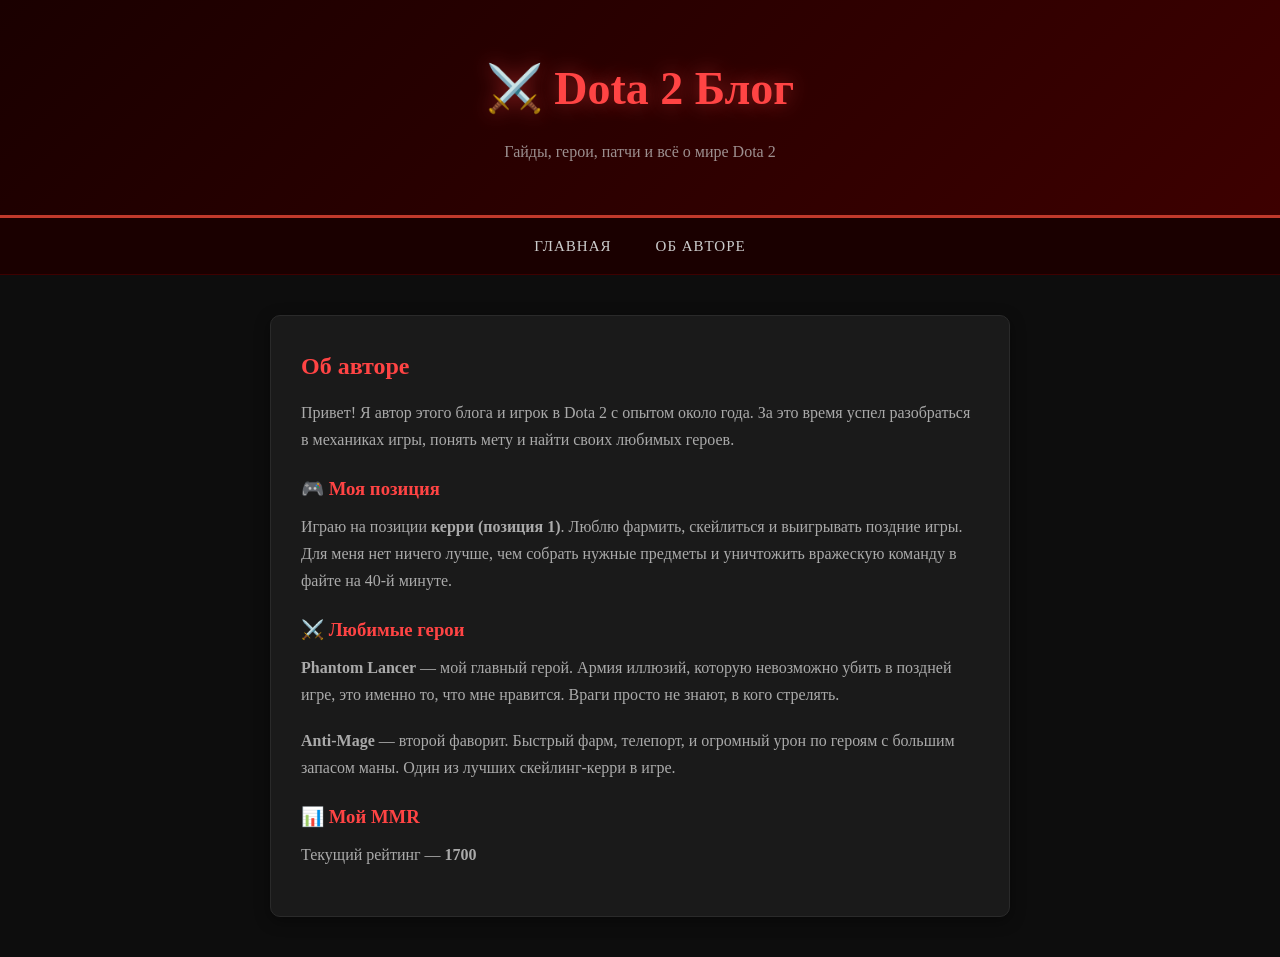
==== about.html @ 969dcbc3 "first commit" ====
<!DOCTYPE html>
<html lang="ru">
  <head>
    <meta charset="UTF-8">
    <title>Об авторе — Dota 2 Блог</title>
    <link rel="stylesheet" href="style.css">
  </head>
  <body>

    <header>
      <h1>⚔️ Dota 2 Блог</h1>
      <p>Гайды, герои, патчи и всё о мире Dota 2</p>
    </header>

    <nav>
      <a href="index.html">Главная</a>
      <a href="about.html">Об авторе</a>
    </nav>

    <main>
      <article>
        <h2>Об авторе</h2>

        <p>Привет! Я автор этого блога и игрок в Dota 2 с опытом около года. За это время успел разобраться в механиках игры, понять мету и найти своих любимых героев.</p>

        <h3 style="color: #ff4444; margin: 20px 0 8px;">🎮 Моя позиция</h3>
        <p>Играю на позиции <strong>керри (позиция 1)</strong>. Люблю фармить, скейлиться и выигрывать поздние игры. Для меня нет ничего лучше, чем собрать нужные предметы и уничтожить вражескую команду в файте на 40-й минуте.</p>

        <h3 style="color: #ff4444; margin: 20px 0 8px;">⚔️ Любимые герои</h3>
        <p><strong>Phantom Lancer</strong> — мой главный герой. Армия иллюзий, которую невозможно убить в поздней игре, это именно то, что мне нравится. Враги просто не знают, в кого стрелять.</p>
        <p><strong>Anti-Mage</strong> — второй фаворит. Быстрый фарм, телепорт, и огромный урон по героям с большим запасом маны. Один из лучших скейлинг-керри в игре.</p>

        <h3 style="color: #ff4444; margin: 20px 0 8px;">📊 Мой MMR</h3>
        <p>Текущий рейтинг — <strong>1700
---- style.css ----
* {
  margin: 0;
  padding: 0;
  box-sizing: border-box;
}

body {
  font-family: Georgia, serif;
  background-color: #0d0d0d;
  color: #e0e0e0;
  line-height: 1.7;
}

/* Шапка */
header {
  background: linear-gradient(135deg, #1a0000, #3d0000);
  color: white;
  padding: 50px 0;
  text-align: center;
  border-bottom: 3px solid #c0392b;
}

header h1 {
  font-size: 46px;
  margin-bottom: 10px;
  color: #ff4444;
  text-shadow: 0 0 20px rgba(255, 68, 68, 0.5);
}

header p {
  font-size: 16px;
  opacity: 0.7;
  color: #ccc;
}

/* Навигация */
nav {
  background-color: #1a0000;
  text-align: center;
  padding: 14px;
  border-bottom: 1px solid #3d0000;
}

nav a {
  color: #ccc;
  text-decoration: none;
  margin: 0 20px;
  font-size: 15px;
  letter-spacing: 1px;
  text-transform: uppercase;
}

nav a:hover {
  color: #ff4444;
}

/* Основной контент */
main {
  max-width: 780px;
  margin: 40px auto;
  padding: 0 20px;
}

/* Карточка статьи */
article {
  background: #1a1a1a;
  border-radius: 10px;
  padding: 30px;
  margin-bottom: 24px;
  border: 1px solid #2a2a2a;
  box-shadow: 0 4px 15px rgba(0, 0, 0, 0.4);
  transition: transform 0.2s;
}

article:hover {
  transform: translateY(-3px);
}

article h2 {
  font-size: 24px;
  margin-bottom: 12px;
  color: #ff4444;
}

article p {
  color: #aaa;
  margin-bottom: 18px;
}

article a {
  color: #ff4444;
  text-decoration: none;
  font-weight: bold;
  border: 1px solid #ff4444;
  padding: 6px 14px;
  border-radius: 4px;
  font-size: 14px;
}

article a:hover {
  background-color: #ff4444;
  color: white;
}

/* Подвал */
footer {
  text-align: center;
  padding: 30px;
  color: #555;
  font-size: 14px;
  border-top: 1px solid #1a1a1a;
}
/* Тег с категорией статьи */
.tag {
  display: inline-block;
  background-color: #3d0000;
  color: #ff4444;
  font-size: 12px;
  padding: 3px 10px;
  border-radius: 20px;
  margin-bottom: 12px;
  text-transform: uppercase;
  letter-spacing: 1px;
}

/* Дата публикации */
.date {
  color: #555;
  font-size: 13px;
  margin-bottom: 10px;
}
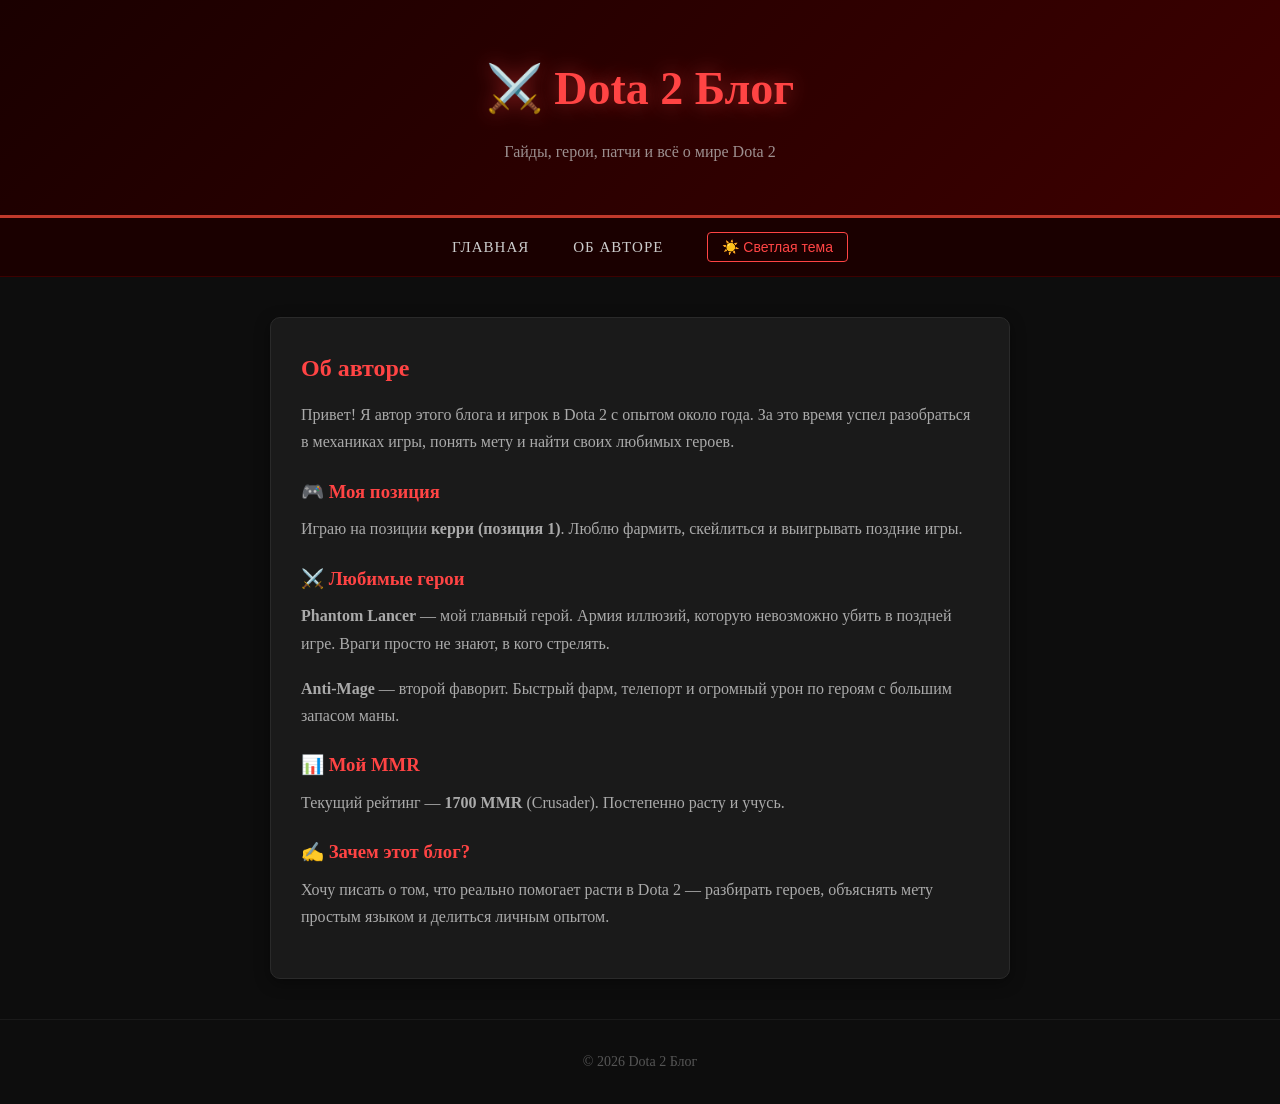
==== commit c7898e37: "add theme toggle to all pages" ====
--- a/about.html
+++ b/about.html
@@ -15,6 +15,7 @@
     <nav>
       <a href="index.html">Главная</a>
       <a href="about.html">Об авторе</a>
+      <button id="theme-btn" onclick="toggleTheme()">☀️ Светлая тема</button>
     </nav>
 
     <main>
@@ -24,11 +25,46 @@
         <p>Привет! Я автор этого блога и игрок в Dota 2 с опытом около года. За это время успел разобраться в механиках игры, понять мету и найти своих любимых героев.</p>
 
         <h3 style="color: #ff4444; margin: 20px 0 8px;">🎮 Моя позиция</h3>
-        <p>Играю на позиции <strong>керри (позиция 1)</strong>. Люблю фармить, скейлиться и выигрывать поздние игры. Для меня нет ничего лучше, чем собрать нужные предметы и уничтожить вражескую команду в файте на 40-й минуте.</p>
+        <p>Играю на позиции <strong>керри (позиция 1)</strong>. Люблю фармить, скейлиться и выигрывать поздние игры.</p>
 
         <h3 style="color: #ff4444; margin: 20px 0 8px;">⚔️ Любимые герои</h3>
-        <p><strong>Phantom Lancer</strong> — мой главный герой. Армия иллюзий, которую невозможно убить в поздней игре, это именно то, что мне нравится. Враги просто не знают, в кого стрелять.</p>
-        <p><strong>Anti-Mage</strong> — второй фаворит. Быстрый фарм, телепорт, и огромный урон по героям с большим запасом маны. Один из лучших скейлинг-керри в игре.</p>
+        <p><strong>Phantom Lancer</strong> — мой главный герой. Армия иллюзий, которую невозможно убить в поздней игре. Враги просто не знают, в кого стрелять.</p>
+        <p><strong>Anti-Mage</strong> — второй фаворит. Быстрый фарм, телепорт и огромный урон по героям с большим запасом маны.</p>
 
         <h3 style="color: #ff4444; margin: 20px 0 8px;">📊 Мой MMR</h3>
-        <p>Текущий рейтинг — <strong>1700+        <p>Текущий рейтинг — <strong>1700 MMR</strong> (Crusader). Постепенно расту и учусь.</p>
+
+        <h3 style="color: #ff4444; margin: 20px 0 8px;">✍️ Зачем этот блог?</h3>
+        <p>Хочу писать о том, что реально помогает расти в Dota 2 — разбирать героев, объяснять мету простым языком и делиться личным опытом.</p>
+
+      </article>
+    </main>
+
+    <footer>
+      <p>© 2026 Dota 2 Блог</p>
+    </footer>
+
+    <script>
+      const body = document.body;
+      const btn = document.getElementById('theme-btn');
+
+      if (localStorage.getItem('theme') === 'light') {
+        body.classList.add('light');
+        if (btn) btn.textContent = '🌙 Тёмная тема';
+      }
+
+      function toggleTheme() {
+        if (body.classList.contains('light')) {
+          body.classList.remove('light');
+          if (btn) btn.textContent = '☀️ Светлая тема';
+          localStorage.setItem('theme', 'dark');
+        } else {
+          body.classList.add('light');
+          if (btn) btn.textContent = '🌙 Тёмная тема';
+          localStorage.setItem('theme', 'light');
+        }
+      }
+    </script>
+
+  </body>
+</html>
--- a/style.css
+++ b/style.css
@@ -9,6 +9,7 @@
   background-color: #0d0d0d;
   color: #e0e0e0;
   line-height: 1.7;
+  transition: background-color 0.3s, color 0.3s;
 }
 
 /* Шапка */
@@ -18,6 +19,7 @@
   padding: 50px 0;
   text-align: center;
   border-bottom: 3px solid #c0392b;
+  transition: background 0.3s;
 }
 
 header h1 {
@@ -39,6 +41,7 @@
   text-align: center;
   padding: 14px;
   border-bottom: 1px solid #3d0000;
+  transition: background-color 0.3s;
 }
 
 nav a {
@@ -69,7 +72,7 @@
   margin-bottom: 24px;
   border: 1px solid #2a2a2a;
   box-shadow: 0 4px 15px rgba(0, 0, 0, 0.4);
-  transition: transform 0.2s;
+  transition: transform 0.2s, background 0.3s;
 }
 
 article:hover {
@@ -109,8 +112,10 @@
   color: #555;
   font-size: 14px;
   border-top: 1px solid #1a1a1a;
-}
-/* Тег с категорией статьи */
+  transition: color 0.3s;
+}
+
+/* Тег категории */
 .tag {
   display: inline-block;
   background-color: #3d0000;
@@ -121,11 +126,100 @@
   margin-bottom: 12px;
   text-transform: uppercase;
   letter-spacing: 1px;
-}
-
-/* Дата публикации */
+  transition: background 0.3s;
+}
+
+/* Дата */
 .date {
   color: #555;
   font-size: 13px;
   margin-bottom: 10px;
+}
+
+/* Кнопка переключения темы */
+#theme-btn {
+  background: transparent;
+  border: 1px solid #ff4444;
+  color: #ff4444;
+  padding: 6px 14px;
+  border-radius: 4px;
+  cursor: pointer;
+  font-size: 14px;
+  margin-left: 20px;
+  transition: all 0.3s;
+}
+
+#theme-btn:hover {
+  background: #ff4444;
+  color: white;
+}
+
+/* ===== СВЕТЛАЯ ТЕМА ===== */
+body.light {
+  background-color: #f5f5f5;
+  color: #333;
+}
+
+body.light header {
+  background: linear-gradient(135deg, #cc0000, #ff4444);
+}
+
+body.light nav {
+  background-color: #cc0000;
+}
+
+body.light nav a {
+  color: white;
+}
+
+body.light nav a:hover {
+  color: #ffcccc;
+}
+
+body.light article {
+  background: white;
+  border: 1px solid #ddd;
+  box-shadow: 0 2px 8px rgba(0, 0, 0, 0.1);
+}
+
+body.light article h2 {
+  color: #cc0000;
+}
+
+body.light article p {
+  color: #555;
+}
+
+body.light article a {
+  color: #cc0000;
+  border-color: #cc0000;
+}
+
+body.light article a:hover {
+  background-color: #cc0000;
+  color: white;
+}
+
+body.light .tag {
+  background-color: #ffeeee;
+  color: #cc0000;
+}
+
+body.light .date {
+  color: #999;
+}
+
+body.light footer {
+  color: #999;
+  border-top: 1px solid #ddd;
+}
+
+body.light #theme-btn {
+  border-color: white;
+  color: white;
+}
+
+body.light #theme-btn:hover {
+  background: white;
+  color: #cc0000;
 }
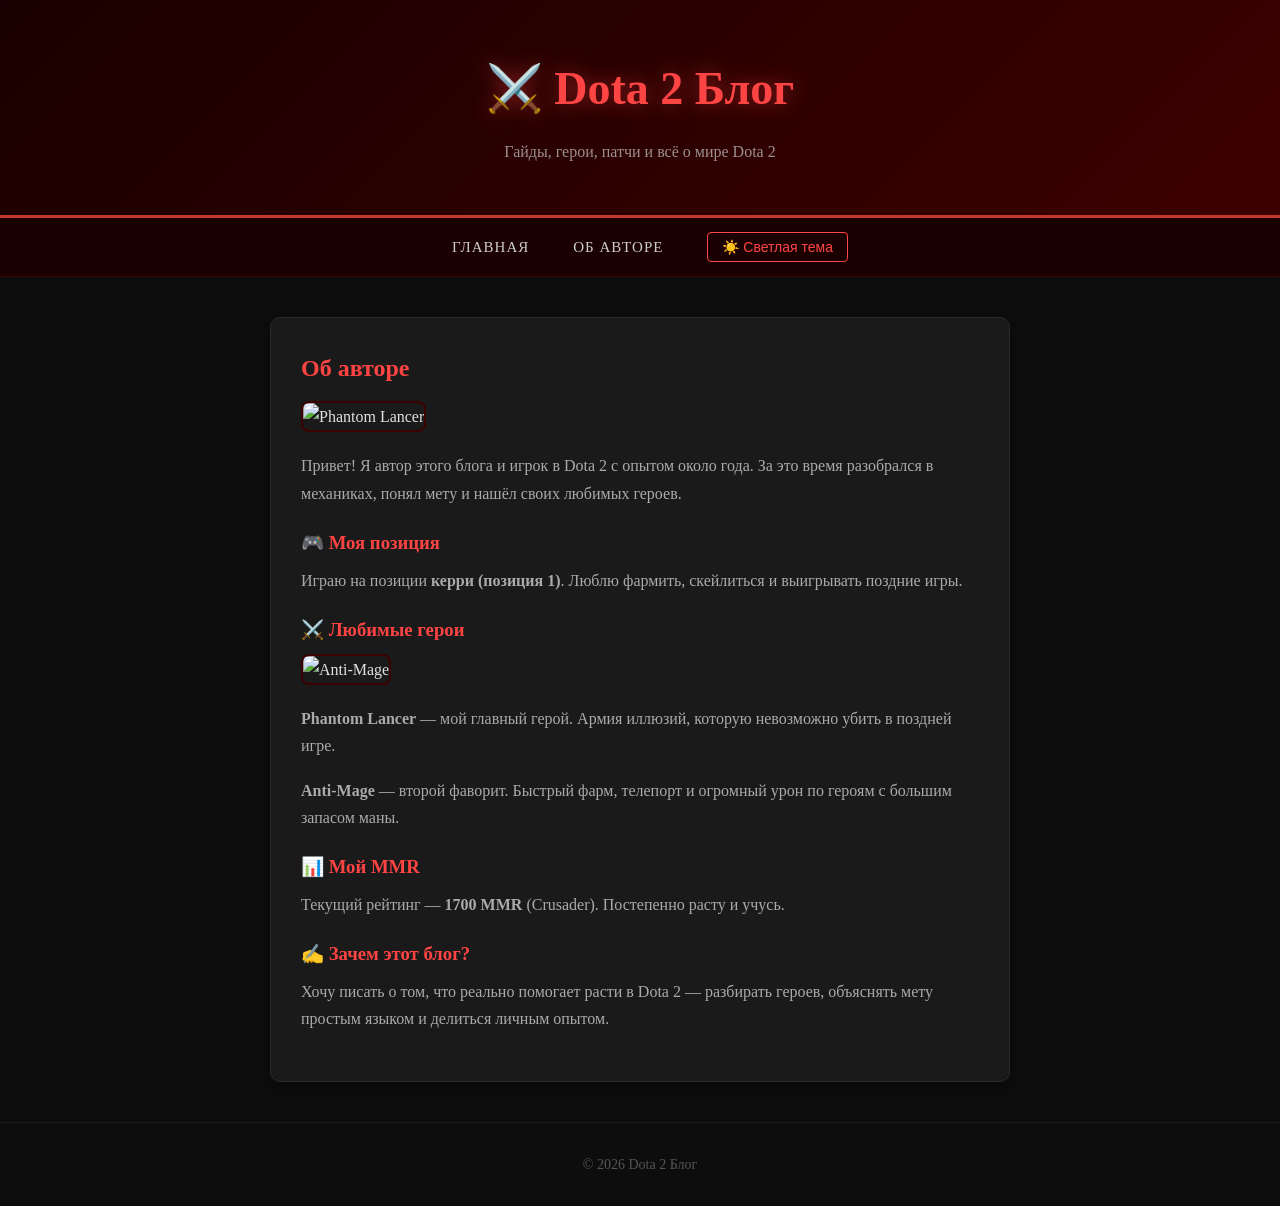
==== commit 48489442: "add hero images" ====
--- a/about.html
+++ b/about.html
@@ -22,19 +22,26 @@
       <article>
         <h2>Об авторе</h2>
 
-        <p>Привет! Я автор этого блога и игрок в Dota 2 с опытом около года. За это время успел разобраться в механиках игры, понять мету и найти своих любимых героев.</p>
+        <img class="hero-img"
+          src="https://cdn.cloudflare.steamstatic.com/apps/dota2/images/dota_react/heroes/phantom_lancer.png"
+          alt="Phantom Lancer">
 
-        <h3 style="color: #ff4444; margin: 20px 0 8px;">🎮 Моя позиция</h3>
+        <p>Привет! Я автор этого блога и игрок в Dota 2 с опытом около года. За это время разобрался в механиках, понял мету и нашёл своих любимых героев.</p>
+
+        <h3>🎮 Моя позиция</h3>
         <p>Играю на позиции <strong>керри (позиция 1)</strong>. Люблю фармить, скейлиться и выигрывать поздние игры.</p>
 
-        <h3 style="color: #ff4444; margin: 20px 0 8px;">⚔️ Любимые герои</h3>
-        <p><strong>Phantom Lancer</strong> — мой главный герой. Армия иллюзий, которую невозможно убить в поздней игре. Враги просто не знают, в кого стрелять.</p>
+        <h3>⚔️ Любимые герои</h3>
+        <img class="hero-img"
+          src="https://cdn.cloudflare.steamstatic.com/apps/dota2/images/dota_react/heroes/antimage.png"
+          alt="Anti-Mage">
+        <p><strong>Phantom Lancer</strong> — мой главный герой. Армия иллюзий, которую невозможно убить в поздней игре.</p>
         <p><strong>Anti-Mage</strong> — второй фаворит. Быстрый фарм, телепорт и огромный урон по героям с большим запасом маны.</p>
 
-        <h3 style="color: #ff4444; margin: 20px 0 8px;">📊 Мой MMR</h3>
+        <h3>📊 Мой MMR</h3>
         <p>Текущий рейтинг — <strong>1700 MMR</strong> (Crusader). Постепенно расту и учусь.</p>
 
-        <h3 style="color: #ff4444; margin: 20px 0 8px;">✍️ Зачем этот блог?</h3>
+        <h3>✍️ Зачем этот блог?</h3>
         <p>Хочу писать о том, что реально помогает расти в Dota 2 — разбирать героев, объяснять мету простым языком и делиться личным опытом.</p>
 
       </article>
@@ -47,12 +54,10 @@
     <script>
       const body = document.body;
       const btn = document.getElementById('theme-btn');
-
       if (localStorage.getItem('theme') === 'light') {
         body.classList.add('light');
         if (btn) btn.textContent = '🌙 Тёмная тема';
       }
-
       function toggleTheme() {
         if (body.classList.contains('light')) {
           body.classList.remove('light');
--- a/style.css
+++ b/style.css
@@ -12,7 +12,6 @@
   transition: background-color 0.3s, color 0.3s;
 }
 
-/* Шапка */
 header {
   background: linear-gradient(135deg, #1a0000, #3d0000);
   color: white;
@@ -35,7 +34,6 @@
   color: #ccc;
 }
 
-/* Навигация */
 nav {
   background-color: #1a0000;
   text-align: center;
@@ -57,14 +55,12 @@
   color: #ff4444;
 }
 
-/* Основной контент */
 main {
   max-width: 780px;
   margin: 40px auto;
   padding: 0 20px;
 }
 
-/* Карточка статьи */
 article {
   background: #1a1a1a;
   border-radius: 10px;
@@ -85,6 +81,11 @@
   color: #ff4444;
 }
 
+article h3 {
+  color: #ff4444;
+  margin: 20px 0 8px;
+}
+
 article p {
   color: #aaa;
   margin-bottom: 18px;
@@ -105,7 +106,6 @@
   color: white;
 }
 
-/* Подвал */
 footer {
   text-align: center;
   padding: 30px;
@@ -115,7 +115,6 @@
   transition: color 0.3s;
 }
 
-/* Тег категории */
 .tag {
   display: inline-block;
   background-color: #3d0000;
@@ -129,14 +128,21 @@
   transition: background 0.3s;
 }
 
-/* Дата */
 .date {
   color: #555;
   font-size: 13px;
   margin-bottom: 10px;
 }
 
-/* Кнопка переключения темы */
+.hero-img {
+  width: 100%;
+  border-radius: 8px;
+  margin-bottom: 20px;
+  object-fit: cover;
+  max-height: 300px;
+  border: 2px solid #3d0000;
+}
+
 #theme-btn {
   background: transparent;
   border: 1px solid #ff4444;
@@ -186,6 +192,10 @@
   color: #cc0000;
 }
 
+body.light article h3 {
+  color: #cc0000;
+}
+
 body.light article p {
   color: #555;
 }
@@ -222,4 +232,8 @@
 body.light #theme-btn:hover {
   background: white;
   color: #cc0000;
+}
+
+body.light .hero-img {
+  border-color: #cc0000;
 }
